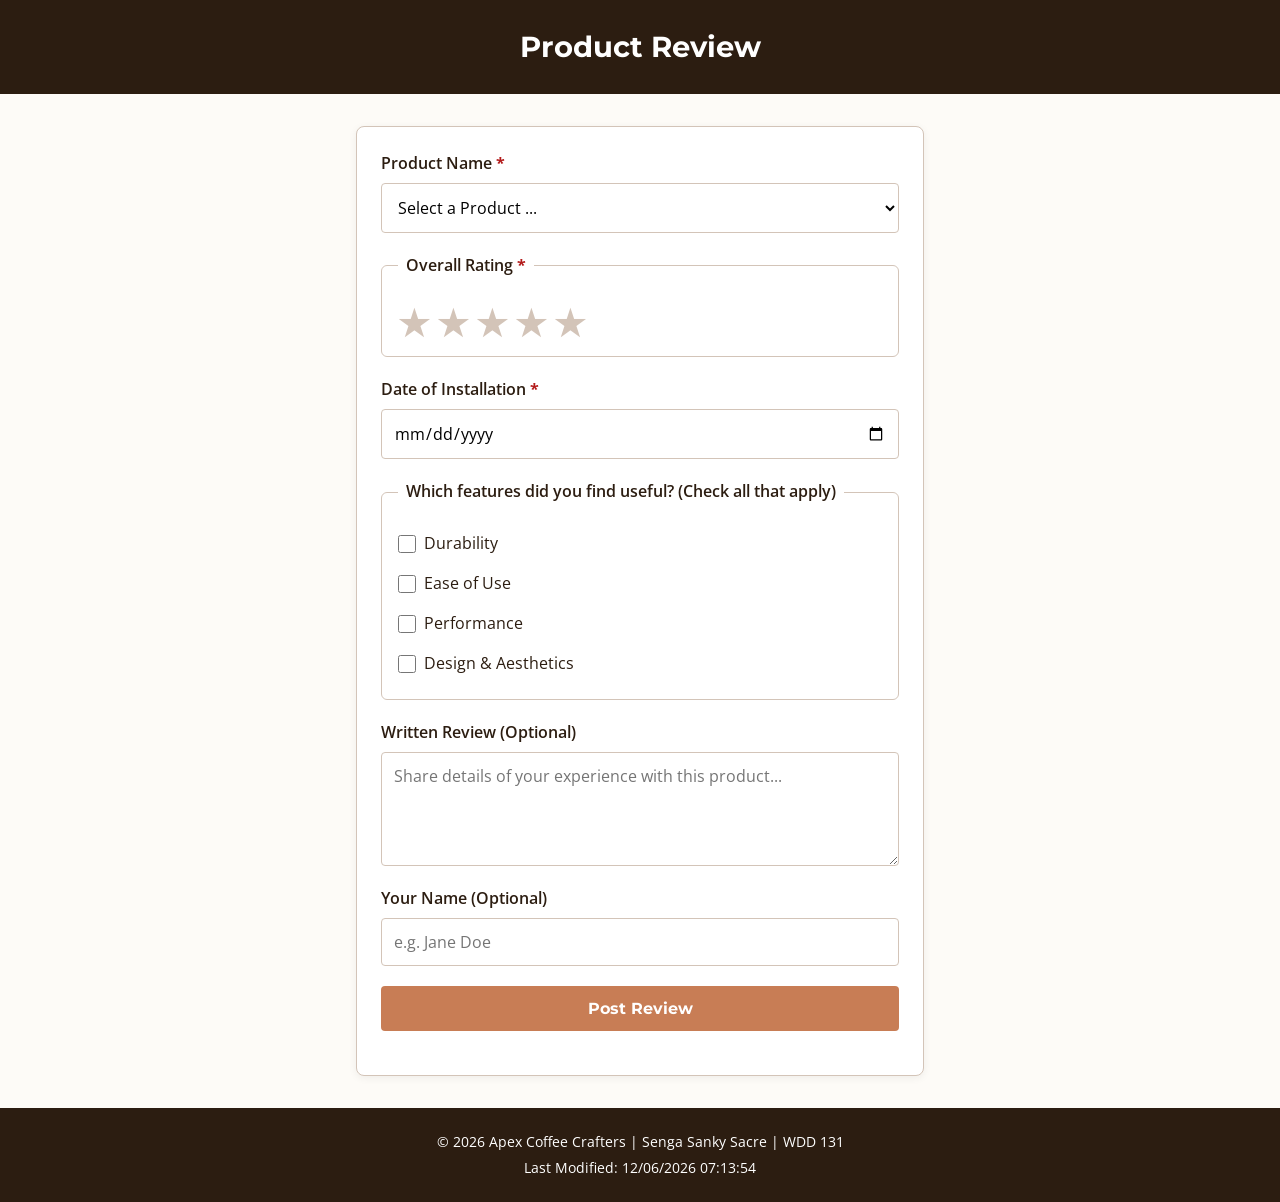
==== form.html @ 334ccc2a "Finalize product review form and confirmation styling" ====
<!DOCTYPE html>
<html lang="en">
<head>
    <meta charset="UTF-8">
    <meta name="viewport" content="width=device-width, initial-scale=1.0">
    <title>Product Review Form - Apex Coffee Crafters</title>
    <meta name="description" content="Submit a product review for Apex Coffee Crafters products and accessories.">
    <meta name="author" content="Senga Sanky Sacre">
    <link rel="preconnect" href="https://fonts.googleapis.com">
    <link rel="preconnect" href="https://fonts.gstatic.com" crossorigin>
    <link href="https://fonts.googleapis.com/css2?family=Montserrat:wght@600;700&family=Open+Sans:wght@400;600&display=swap" rel="stylesheet">
    <link rel="stylesheet" href="styles/form.css">
    <script src="scripts/form.js" defer></script>
</head>
<body>

    <header>
        <h1>Product Review</h1>
    </header>

    <main>
        <form method="get" action="review.html">
            
            <!-- Product Name -->
            <div class="form-item">
                <label for="productName">Product Name <span class="required-asterisk">*</span></label>
                <select id="productName" name="productName" required>
                    <option value="" disabled selected>Select a Product ...</option>
                </select>
            </div>

            <!-- Overall Rating -->
            <fieldset class="form-item">
                <legend>Overall Rating <span class="required-asterisk">*</span></legend>
                <div class="rating-group">
                    <input type="radio" id="star5" name="rating" value="5" required>
                    <label for="star5" title="5 Stars">★</label>

                    <input type="radio" id="star4" name="rating" value="4" required>
                    <label for="star4" title="4 Stars">★</label>

                    <input type="radio" id="star3" name="rating" value="3" required>
                    <label for="star3" title="3 Stars">★</label>

                    <input type="radio" id="star2" name="rating" value="2" required>
                    <label for="star2" title="2 Stars">★</label>

                    <input type="radio" id="star1" name="rating" value="1" required>
                    <label for="star1" title="1 Star">★</label>
                </div>
            </fieldset>

            <!-- Date of Installation -->
            <div class="form-item">
                <label for="installDate">Date of Installation <span class="required-asterisk">*</span></label>
                <input type="date" id="installDate" name="installDate" required>
            </div>

            <!-- Useful Features -->
            <fieldset class="form-item">
                <legend>Which features did you find useful? (Check all that apply)</legend>
                <div class="checkbox-group">
                    <label><input type="checkbox" id="feature1" name="features" value="durability"> Durability</label>
                    <label><input type="checkbox" id="feature2" name="features" value="ease-of-use"> Ease of Use</label>
                    <label><input type="checkbox" id="feature3" name="features" value="performance"> Performance</label>
                    <label><input type="checkbox" id="feature4" name="features" value="design"> Design &amp; Aesthetics</label>
                </div>
            </fieldset>

            <!-- Written Review -->
            <div class="form-item">
                <label for="writtenReview">Written Review (Optional)</label>
                <textarea id="writtenReview" name="writtenReview" rows="4" placeholder="Share details of your experience with this product..."></textarea>
            </div>

            <!-- User Name -->
            <div class="form-item">
                <label for="userName">Your Name (Optional)</label>
                <input type="text" id="userName" name="userName" placeholder="e.g. Jane Doe">
            </div>

            <!-- Submit Button -->
            <div class="form-item">
                <input type="submit" value="Post Review" class="submit-btn">
            </div>

        </form>
    </main>

    <footer>
        <p>&copy; <span id="currentyear"></span> Apex Coffee Crafters | Senga Sanky Sacre | WDD 131</p>
        <p id="lastModified"></p>
    </footer>

</body>
</html>
---- styles/form.css ----
:root {
    --primary-color: #2C1D11;
    --secondary-color: #C87D55;
    --accent-color: #9E5228;
    --bg-color: #FDFBF7;
    --card-bg: #FFFFFF;
    --text-color: #1F1915;
    --border-color: #D3C4B8;
    --required-color: #B31B1B;
}

* {
    box-sizing: border-box;
    margin: 0;
    padding: 0;
}

body {
    font-family: 'Open Sans', Arial, sans-serif;
    background-color: var(--bg-color);
    color: var(--text-color);
    line-height: 1.6;
    display: flex;
    flex-direction: column;
    min-height: 100vh;
}

header {
    background-color: var(--primary-color);
    color: #FFFFFF;
    text-align: center;
    padding: 1.5rem 1rem;
}

header h1 {
    font-family: 'Montserrat', Arial, sans-serif;
    font-size: 1.8rem;
}

main {
    flex: 1;
    width: 100%;
    max-width: 600px;
    margin: 2rem auto;
    padding: 0 1rem;
}

form, .card {
    background-color: var(--card-bg);
    border: 1px solid var(--border-color);
    border-radius: 8px;
    padding: 1.5rem;
    box-shadow: 0 2px 8px rgba(0,0,0,0.06);
}

.form-item {
    margin-bottom: 1.25rem;
    display: flex;
    flex-direction: column;
}

label, legend {
    font-weight: 600;
    margin-bottom: 0.4rem;
    color: var(--primary-color);
}

fieldset {
    border: 1px solid var(--border-color);
    border-radius: 6px;
    padding: 1rem;
    margin-bottom: 1.25rem;
}

fieldset legend {
    padding: 0 0.5rem;
}

.required-asterisk {
    color: var(--required-color);
    font-weight: bold;
}

input[type="text"],
input[type="date"],
select,
textarea {
    width: 100%;
    padding: 0.75rem;
    border: 1px solid var(--border-color);
    border-radius: 4px;
    font-family: inherit;
    font-size: 1rem;
    background-color: #FFFFFF;
}

input[type="text"]:focus,
input[type="date"]:focus,
select:focus,
textarea:focus {
    outline: 2px solid var(--secondary-color);
}

/* Interactive Star Rating */
.rating-group {
    display: flex;
    flex-direction: row-reverse;
    justify-content: flex-end;
    gap: 0.5rem;
    padding-top: 0.25rem;
}

.rating-group input[type="radio"] {
    position: absolute;
    opacity: 0;
    width: 0;
    height: 0;
}

.rating-group label {
    font-size: 2.2rem;
    color: #D3C4B8;
    cursor: pointer;
    margin-bottom: 0;
    line-height: 1;
    transition: color 0.2s ease;
}

.rating-group label:hover,
.rating-group label:hover ~ label,
.rating-group input[type="radio"]:checked ~ label {
    color: var(--accent-color);
}

/* Checkbox Layout */
.checkbox-group {
    display: flex;
    flex-direction: column;
    gap: 0.5rem;
    padding-top: 0.25rem;
}

.checkbox-group label {
    font-weight: normal;
    display: flex;
    align-items: center;
    gap: 0.5rem;
    cursor: pointer;
}

.checkbox-group input[type="checkbox"] {
    width: 18px;
    height: 18px;
    accent-color: var(--secondary-color);
}

/* Submit Button & Links */
.submit-btn {
    background-color: var(--secondary-color);
    color: #FFFFFF;
    border: none;
    padding: 0.8rem 1.5rem;
    font-family: 'Montserrat', Arial, sans-serif;
    font-size: 1rem;
    font-weight: 700;
    border-radius: 4px;
    cursor: pointer;
    text-align: center;
    text-decoration: none;
    display: inline-block;
    transition: background-color 0.2s ease;
}

.submit-btn:hover {
    background-color: var(--accent-color);
}

/* Confirmation Page Card */
.card {
    text-align: center;
}

.card h2 {
    font-family: 'Montserrat', Arial, sans-serif;
    color: var(--primary-color);
    margin-bottom: 0.8rem;
}

.counter-box {
    margin: 1.5rem 0;
    padding: 1rem;
    background-color: var(--bg-color);
    border-radius: 6px;
    border: 1px dashed var(--secondary-color);
}

.counter-number {
    display: block;
    font-size: 2.5rem;
    font-weight: bold;
    color: var(--accent-color);
    margin-top: 0.3rem;
}

/* Footer */
footer {
    background-color: var(--primary-color);
    color: #FFFFFF;
    text-align: center;
    padding: 1.2rem;
    font-size: 0.9rem;
    margin-top: auto;
}

footer p {
    margin: 0.2rem 0;
}
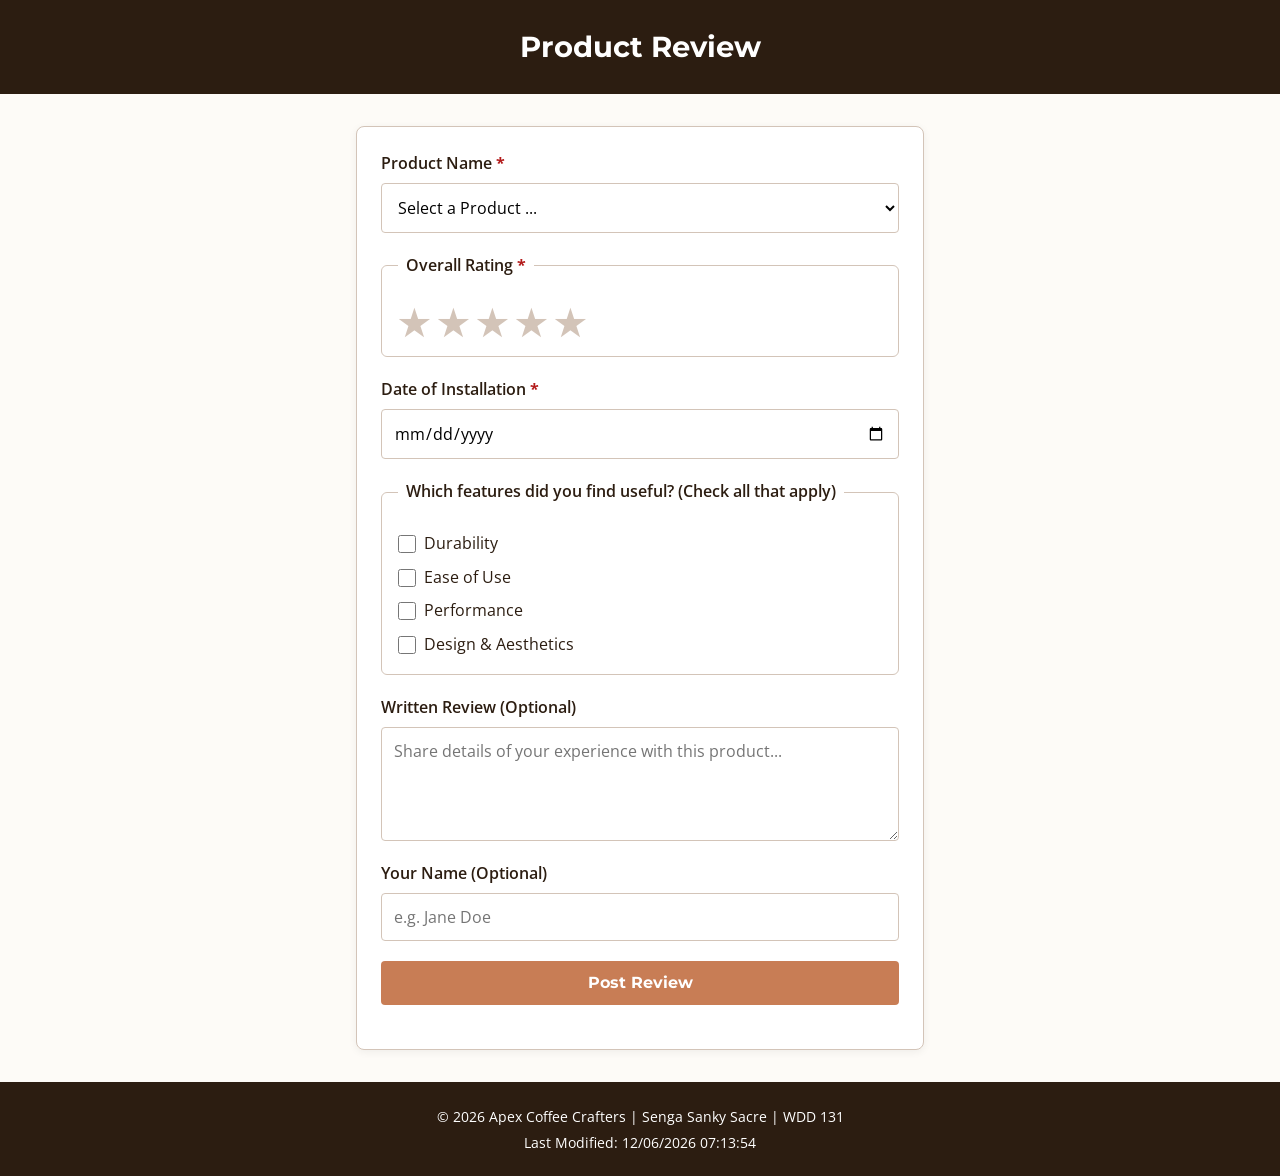
==== commit 5328c762: "Fix form label associations and add CSS media query" ====
--- a/form.html
+++ b/form.html
@@ -60,10 +60,22 @@
             <fieldset class="form-item">
                 <legend>Which features did you find useful? (Check all that apply)</legend>
                 <div class="checkbox-group">
-                    <label><input type="checkbox" id="feature1" name="features" value="durability"> Durability</label>
-                    <label><input type="checkbox" id="feature2" name="features" value="ease-of-use"> Ease of Use</label>
-                    <label><input type="checkbox" id="feature3" name="features" value="performance"> Performance</label>
-                    <label><input type="checkbox" id="feature4" name="features" value="design"> Design &amp; Aesthetics</label>
+                    <div class="checkbox-item">
+                        <input type="checkbox" id="feature1" name="features" value="durability">
+                        <label for="feature1">Durability</label>
+                    </div>
+                    <div class="checkbox-item">
+                        <input type="checkbox" id="feature2" name="features" value="ease-of-use">
+                        <label for="feature2">Ease of Use</label>
+                    </div>
+                    <div class="checkbox-item">
+                        <input type="checkbox" id="feature3" name="features" value="performance">
+                        <label for="feature3">Performance</label>
+                    </div>
+                    <div class="checkbox-item">
+                        <input type="checkbox" id="feature4" name="features" value="design">
+                        <label for="feature4">Design &amp; Aesthetics</label>
+                    </div>
                 </div>
             </fieldset>
 
--- a/styles/form.css
+++ b/styles/form.css
@@ -119,7 +119,7 @@
 
 .rating-group label {
     font-size: 2.2rem;
-    color: #D3C4B8;
+    color: var(--border-color);
     cursor: pointer;
     margin-bottom: 0;
     line-height: 1;
@@ -140,15 +140,19 @@
     padding-top: 0.25rem;
 }
 
-.checkbox-group label {
-    font-weight: normal;
+.checkbox-item {
     display: flex;
     align-items: center;
     gap: 0.5rem;
+}
+
+.checkbox-item label {
+    font-weight: normal;
     cursor: pointer;
-}
-
-.checkbox-group input[type="checkbox"] {
+    margin-bottom: 0;
+}
+
+.checkbox-item input[type="checkbox"] {
     width: 18px;
     height: 18px;
     accent-color: var(--secondary-color);
@@ -214,4 +218,24 @@
 
 footer p {
     margin: 0.2rem 0;
+}
+
+/* Responsive Media Query */
+@media screen and (max-width: 480px) {
+    header h1 {
+        font-size: 1.5rem;
+    }
+
+    main {
+        margin: 1rem auto;
+        padding: 0 0.5rem;
+    }
+
+    form, .card {
+        padding: 1rem;
+    }
+
+    .rating-group label {
+        font-size: 1.8rem;
+    }
 }
